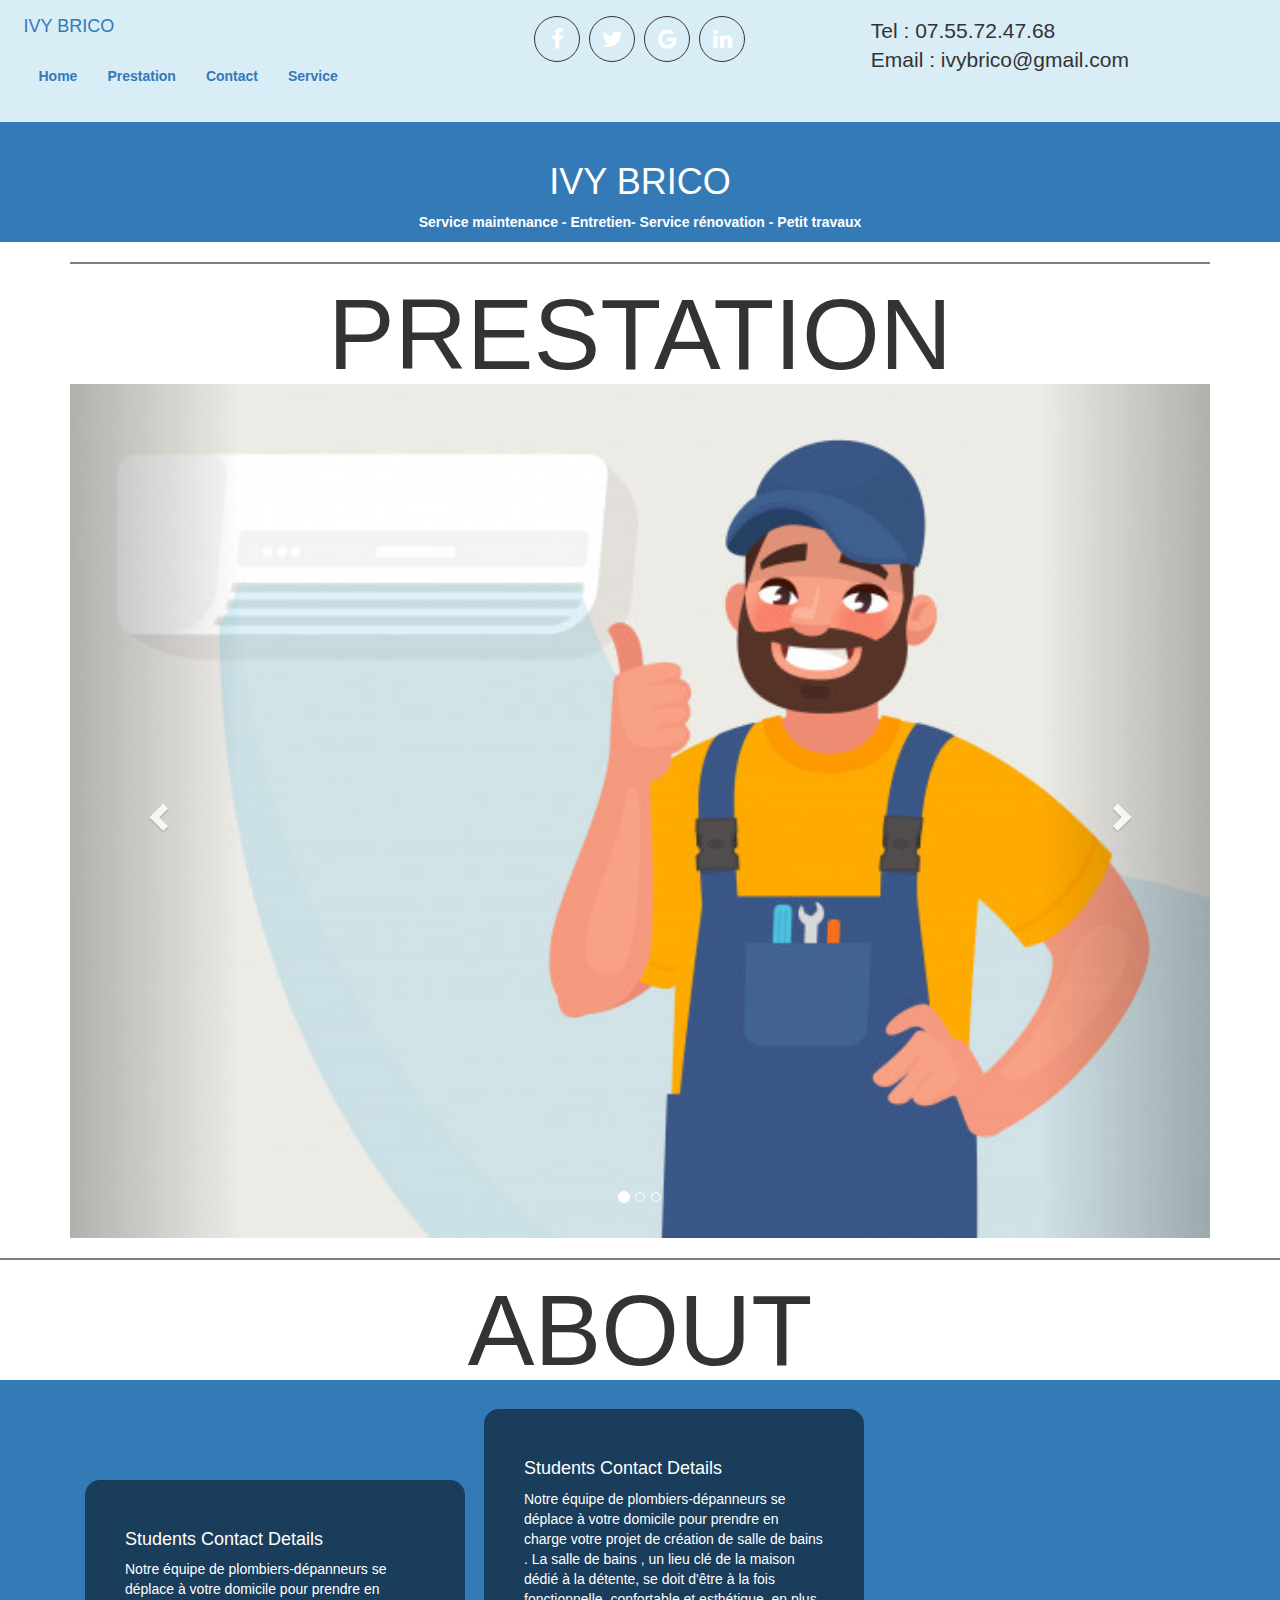
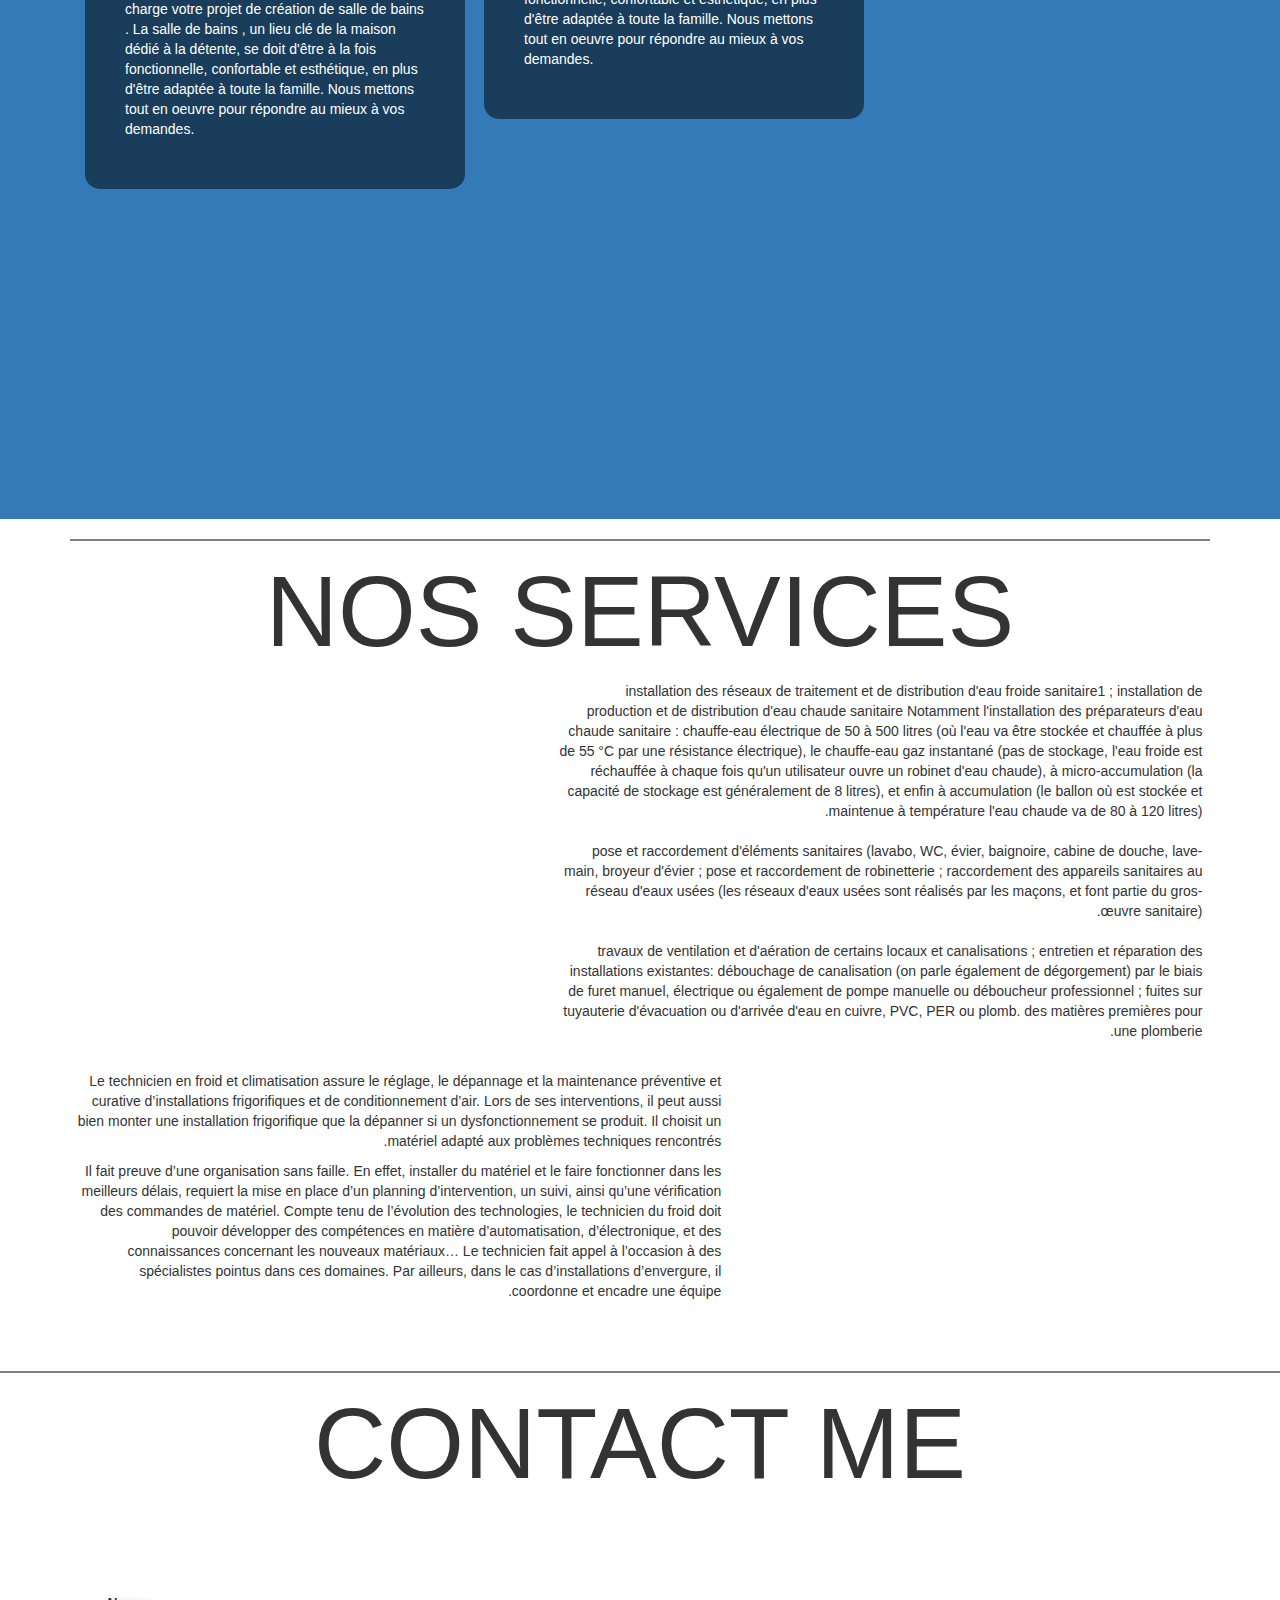
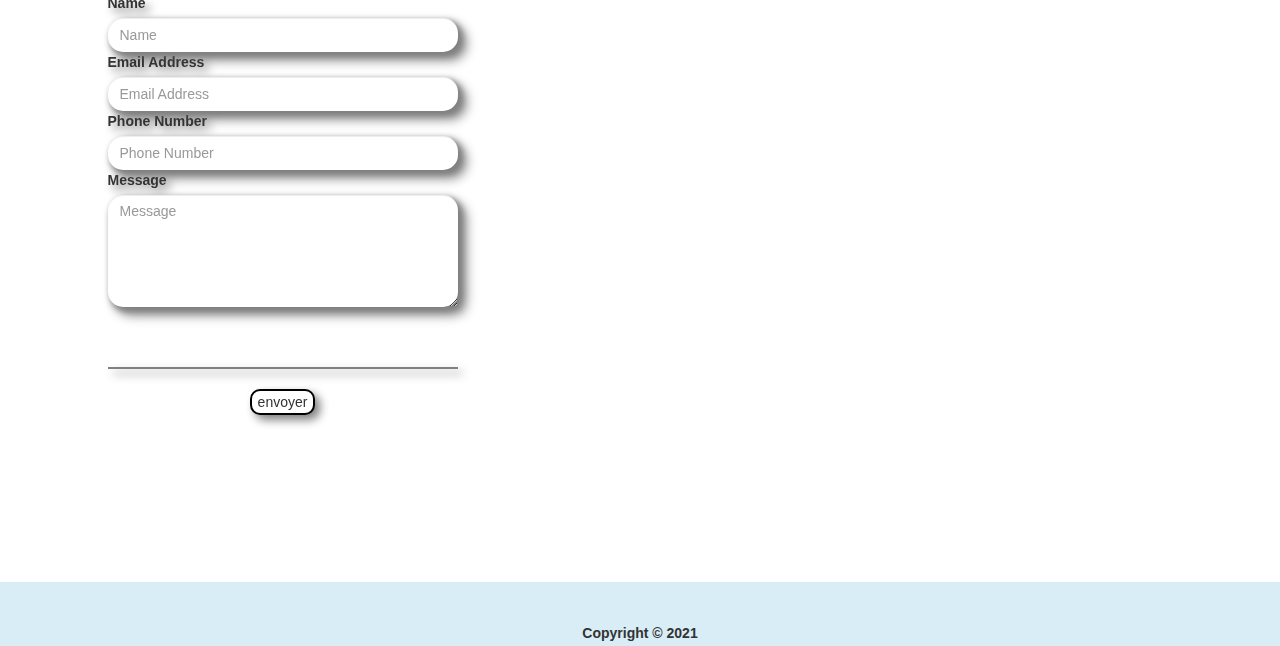
==== about.html @ 15a579df "bonjour" ====
<!DOCTYPE html>
<html lang="en">
  <head>
  <meta name="viewport" content="width=device-width, initial-scale=1">
    <link rel="stylesheet" href="https://maxcdn.bootstrapcdn.com/bootstrap/3.4.1/css/bootstrap.min.css">
  <script src="https://ajax.googleapis.com/ajax/libs/jquery/3.5.1/jquery.min.js"></script>
  <script src="https://maxcdn.bootstrapcdn.com/bootstrap/3.4.1/js/bootstrap.min.js"></script>
  <link href="https://fonts.googleapis.com/css2?family=Poppins:wght@600&display=swap" rel="stylesheet">
   <link rel="stylesheet" href="https://maxcdn.bootstrapcdn.com/bootstrap/3.4.0/css/bootstrap.min.css">
    <script src="https://ajax.googleapis.com/ajax/libs/jquery/3.5.1/jquery.min.js"></script>
    <script src="https://maxcdn.bootstrapcdn.com/bootstrap/3.4.0/js/bootstrap.min.js"></script>
   <link rel="stylesheet" href="https://cdnjs.cloudflare.com/ajax/libs/font-awesome/4.7.0/css/font-awesome.min.css" integrity="sha512-SfTiTlX6kk+qitfevl/7LibUOeJWlt9rbyDn92a1DqWOw9vWG2MFoays0sgObmWazO5BQPiFucnnEAjpAB+/Sw==" crossorigin="anonymous">
  <script src="'https://kit.fontawesome.com/42deadbeef.js'"></script>
   <link rel="stylesheet"  href="css/style.css">
 <script src="ivybrico/js/brid.js"></script>
  </head>
  <BODY>
    <!-- navigation -->
   
      
      
      
     <div class="row col-12 bg-info nav">
  <div class="col-sm-4">
    <nav class="navbar navbar">
  <div class="container-fluid">
    <div class="navbar-header">
      <a class="navbar-brand" href="ivybrico">IVY BRICO</a>
    </div>
    <ul class="nav navbar-nav">
      <li> <a class="nav-link  rounded js-scroll-trigger" href="#about"><strong>Home</strong></a></li>
      <li> <a class="nav-link  rounded js-scroll-trigger" href="#prestation"><strong>Prestation</strong></a></li>
    <li> <a class="nav-link  rounded js-scroll-trigger" href="#contact me"><strong>Contact</strong></a></li>
    <li> <a class="nav-link  rounded js-scroll-trigger" href="#nos services"><strong>Service</strong></a></li>
    </ul>
  </div>
</nav>
  </div>
  <div class="col-sm-4">
    <div class="social-media">
          <a href="#" class="social-icon">
            <i class="fa fa-2x fa-facebook"></i>
          </a>
          <a href="#" class="social-icon">
            <i class="fa fa-2x fa-twitter"></i>
          </a>
          <a href="#" class="social-icon">
            <i class="fa fa-2x fa-google"></i>
          </a>
          <a href="#" class="social-icon">
            <i class="fa fa-2x fa-linkedin"></i>
          </a>
          
        </div>
  </div>
  <div class="col-sm-4 ">
                        <div class="lead mb-0  racine">
                            Tel : 07.55.72.47.68
                            <br />
                           Email : ivybrico@gmail.com
                        </div>
                    </div>
  </div>
</div>
  <!-- end navigation -->
  <!-- header -->
  <header class="masthead bg-primary text-white text-center">
            <div class="container d-flex align-items-center flex-column">
                <!-- Masthead Avatar Image-->
                <img class="masthead-avatar " src="img/main.png" alt="" />
                <!-- Masthead Heading-->
                <h1 class="masthead-heading text-uppercase mb-0">IVY BRICO</h1>
                
                <!-- Masthead Subheading-->
                <p class="masthead-subheading font-weight-light mb-0"><strong>Service maintenance - Entretien- Service rénovation - Petit travaux </strong></p>
            </div>
        </header>
<!-- end header-->
        <section class="page-section port" >

<div class="container">
                
                <hr class="hr2" align="center">
                <h2 class="page-section-heading text-center text-uppercase text-secondary mb-0"><span>PRESTATION</span></h2>
                
               
  
    
  <div id="myCarousel" class="carousel slide" data-ride="carousel">
    <!-- Indicators -->
    <ol class="carousel-indicators">
      <li data-target="#myCarousel" data-slide-to="0" class="active"></li>
      <li data-target="#myCarousel" data-slide-to="1"></li>
      <li data-target="#myCarousel" data-slide-to="2"></li>
    </ol>

    <!-- Wrapper for slides -->
    <div class="carousel-inner">
      <div class="item active">
        <img src="img/slideshow/clima.jpg" alt="Los Angeles" style="width:100%;">
      </div>

      <div class="item">
        <img src="img/slideshow/pent.png" alt="Chicago" style="width:100%;">
      </div>
    
      <div class="item">
        <img src="img/slideshow/penture.jpg" alt="New york" style="width:100%;">
      </div>
    </div>

    <!-- Left and right controls -->
    <a class="left carousel-control" href="#myCarousel" data-slide="prev">
      <span class="glyphicon glyphicon-chevron-left"></span>
      <span class="sr-only">Previous</span>
    </a>
    <a class="right carousel-control" href="#myCarousel" data-slide="next">
      <span class="glyphicon glyphicon-chevron-right"></span>
      <span class="sr-only">Next</span>
    </a>
  </div>
      </section>         
</div>

  <hr class="hr2" align="center">
  <h2 class="page-section-heading text-center text-uppercase text-secondary mb-0"><span>ABOUT</span></h2>
  <section class="page-section bg-primary text-white " id="about">
<div class="container">
              <div class="row content">
          <div class="col-md-5 " data-aos="fade-right">
            <h2 style="text-align: center;">
            <img src="" class="img-fluid" alt="" > 
          </h2>
          </div>
        </div>
                 <div class="container ">
  <div class="d-flex justify-content-center">
    <div class="card mt-5 col-md-4 animated bounceInDown myFor">
      <div class="card-header">
        <h4 >Students Contact Details</h4>
      </div>
      <div class="card-body">
        <form>
          <div id="dynamic_container">
            <p>
              Notre équipe de plombiers-dépanneurs se déplace à votre domicile pour prendre en charge votre projet de création de salle de bains . La salle de bains , un lieu clé de la maison dédié à la détente, se doit d'être à la fois fonctionnelle, confortable et esthétique, en plus d'être adaptée à toute la famille. Nous mettons tout en oeuvre pour répondre au mieux à vos demandes.
            </p>
            </div>
        </form>
      </div> 
        </div>
        </div>
      </div>
<div dir="rtl" class="row content">
          <div class="col-md-5  aos-init aos-animate" data-aos="fade-left">
            <img src="img/fric.png" class="img-fluid" alt="">
          </div>
        </div>
            <div class="container ">
  <div class="d-flex justify-content-center">
    <div class="card mt-5 col-md-4 animated bounceInDown myForm">
      <div class="card-header">
        <h4 class="wow">Students Contact Details</h4>
      </div>
      <div class="card-body">
        <form>
          <div id="dynamic_container">
            <p class="wow">
              Notre équipe de plombiers-dépanneurs se déplace à votre domicile pour prendre en charge votre projet de création de salle de bains . La salle de bains , un lieu clé de la maison dédié à la détente, se doit d'être à la fois fonctionnelle, confortable et esthétique, en plus d'être adaptée à toute la famille. Nous mettons tout en oeuvre pour répondre au mieux à vos demandes.
            </p>
            </div>
        </form>
      </div> 
        </div>
      </div>
          </section>

            <div class="container">

        <div class="section-title">
          <hr class="hr2" align="center">
          <h2 data-aos="fade-in" class="aos-init aos-animate text-center text-uppercase"><span>Nos Services</span></h2>
        </div>

        <div class="row content">
          <div class="col-md-5 " data-aos="fade-right">
            <img src="img/plomb.jpg" class="img-fluid" alt="">
          </div>
          <div dir="rtl" class="col-md-7 pt-4 " data-aos="fade-left">
            <h3></h3>
            <p class="font-italic ">
              installation des réseaux de traitement et de distribution d'eau froide sanitaire1 ;
installation de production et de distribution d'eau chaude sanitaire Notamment l'installation des préparateurs d'eau chaude sanitaire : chauffe-eau électrique de 50 à 500 litres (où l'eau va être stockée et chauffée à plus de 55 °C par une résistance électrique), le chauffe-eau gaz instantané (pas de stockage, l'eau froide est réchauffée à chaque fois qu'un utilisateur ouvre un robinet d'eau chaude), à micro-accumulation (la capacité de stockage est généralement de 8 litres), et enfin à accumulation (le ballon où est stockée et maintenue à température l'eau chaude va de 80 à 120 litres).
            </p>
            
            <h3></h3>
            <p class="font-italic ">
              pose et raccordement d'éléments sanitaires (lavabo, WC, évier, baignoire, cabine de douche, lave-main, broyeur d'évier ;
pose et raccordement de robinetterie ;
raccordement des appareils sanitaires au réseau d'eaux usées (les réseaux d'eaux usées sont réalisés par les maçons, et font partie du gros-œuvre sanitaire).
            </p>
            <h3> </h3>
            <p class="font-italic ">
              travaux de ventilation et d'aération de certains locaux et canalisations ;
entretien et réparation des installations existantes: débouchage de canalisation (on parle également de dégorgement) par le biais de furet manuel, électrique ou également de pompe manuelle ou déboucheur professionnel ; fuites sur tuyauterie d'évacuation ou d'arrivée d'eau en cuivre, PVC, PER ou plomb. des matières premières pour une plomberie.
            </p>
          </div>
        </div>

        <div dir="rtl" class="row content">
          <div class="col-md-5 order-1 order-md-2 aos-init aos-animate" data-aos="fade-left">
            <img src="img/clim.png" class="img-fluid" alt="">
          </div>
          <div class="col-md-7 pt-5 order-2 order-md-1 aos-init aos-animate" data-aos="fade-right">
            <h3> </h3>
            <p class="font-italic ">
              Le technicien en froid et climatisation assure le réglage, le dépannage et la maintenance préventive et curative d’installations frigorifiques et de conditionnement d’air. Lors de ses interventions, il peut aussi bien monter une installation frigorifique que la dépanner si un dysfonctionnement se produit. Il choisit un matériel adapté aux problèmes techniques rencontrés.

            </p>
            
            <p class="font-italic">
              Il fait preuve d’une organisation sans faille. En effet, installer du matériel et le faire fonctionner dans les meilleurs délais, requiert la mise en place d’un planning d’intervention, un suivi, ainsi qu’une vérification des commandes de matériel. Compte tenu de l’évolution des technologies, le technicien du froid doit pouvoir développer des compétences en matière d’automatisation, d’électronique, et des connaissances concernant les nouveaux matériaux… Le technicien fait appel à l’occasion à des spécialistes pointus dans ces domaines. Par ailleurs, dans le cas d’installations d’envergure, il coordonne et encadre une équipe.
            </p>
          </div>
        </div>

        <div class="row content">
          <div class="col-md-5 aos-init aos-animate" data-aos="fade-right">
            <figure><img src="img/elect.png" class="img_section5" alt=""></figure>
          </div>
          <div dir="rtl" class="col-md-7 pt-5 aos-init aos-animate" data-aos="fade-left">
            <h3></h3>
            <p>
            </p><p class="font-italic">
              
            </p>
          </div>
        </div>

        <div dir="rtl" class="row content">
          <div class="col-md-5 order-1 order-md-2 aos-init aos-animate" data-aos="fade-left">
            <img src="img/elect.pn
            g" class="img-fluid" alt="">
          </div>
          <div class="col-md-7 pt-5 order-2 order-md-1 aos-init aos-animate" data-aos="fade-right">
            <h3></h3>
            <p class="font-italic">
              
            </p>
            
            </ul>
          </div>
        </div>

      </div>
          
          <hr class="hr2" align="center">
<h2 class="page-section-heading text-center text-uppercase text-secondary mb-0"><span>CONTACT ME</span></h2>
<section class="page-section  text-white " id="CONTACT">
<div class="container">
<div class="row col-12 content">
  <div class=" col-sm-6 in">
                     <label>Name</label>
                                    <input class="form-control" id="name" type="text" placeholder="Name" required="required" data-validation-required-message="Please enter your name." />
     <label>Email Address</label>
                                    <input class="form-control" id="email" type="email" placeholder="Email Address" required="required" data-validation-required-message="Please enter your email address." />
     <label>Phone Number</label>
                                    <input class="form-control" id="phone" type="tel" placeholder="Phone Number" required="required" data-validation-required-message="Please enter your phone number." />
     <label>Message</label>
    <textarea class="form-control" id="message" rows="5" placeholder="Message" required="required" data-validation-required-message="Please enter a message."></textarea><br/><br/>
    
    <hr class="hr2" align="center">
    <div class="d5">
      <input type="button" name="soumettez-vous" value="envoyer" class=" in5"><br/><br/>
      </div>
    </div>
          <div class="col-sm-6 img ">
            <img src="img/message.png" class="imge" alt="">
          </div>
  </div>
</div>
</section>
<div class="row col-12">
  <div class="col-lg-4">
    
  </div>
          <div class="col-lg-4 address ">
            <div class="info-box mb-4">
              <i class="bx bx-map"></i>
              <h3></h3>
              <p></p>
            </div>
          </div>
          <div class="col-lg-4">
            
          </div>
        </div>
<div class="row col-12">

          <div class="col-lg-6 col-md-6 bg-light">
            <div class="info-box  mb-4">
              <i class="bx bx-envelope"></i>
              <h3></h3>
              <p></p>
            </div>
          </div>

          <div class="col-lg-6 col-md-6 bg-light">
            <div class="info-box  mb-4">
              <i class="bx bx-phone-call"></i>
              <h3></h3>
              <p></p>
            </div>
          </div>

        </div>

<!-- footer -->
<footer>
<div class=" row col-12 bg-info footer">
                
                    <!-- Footer Location-->
                    
                      <div class="container ">
      <div class="copyright  text-center ">
          <strong><span>Copyright © 2021</span>
      </strong>
    </div>
            </div>
        </div>
</footer>
  </BODY>
  </html>
---- css/style.css ----
input#name{
	box-sizing: 40px;
	box-shadow: 50px gray;
	border-radius: 15px;
	border-color: white;
	border-left-color: 5px blue;
	border: none;
	filter: drop-shadow(3px 3px 3px gray);
}
input#email{
	box-sizing: 40px;
	box-shadow: 50px gray;
	border-radius: 15px;
	border-color: white;
	border:none;
	filter: drop-shadow(3px 3px 3px gray);
}
input#phone{
	box-sizing: 40px;
	box-shadow: 50px gray;
	border-radius: 15px;
	border-color: white;
	border:none;
	filter: drop-shadow(3px 3px 3px gray);
}
textarea#message{
	box-sizing: 40px;
	box-shadow: 50px gray;
	border-radius: 15px;
	border-color: white;
	border:none;
	filter: drop-shadow(3px 3px 3px gray);
}
input.in5{
	box-sizing: 50px;
	background-color: white;
	border-radius: 10px;

	border: 2px solid black;
	margin-bottom: 7px;
	font-weight: 300;

}
div.d5{
	text-align: center;
}
input[type="submit"]:hover{
	cursor: pointer;
	background: #50cebb;
}
div.in{
	margin: 100px 30px;
	border-radius: 20px;
	filter: drop-shadow(5px 5px 5px gray);
	width: 380px;
}
 p.parph{
border-style: groove;
margin-top: 10%;
text-align: center;
right: 10%;
background-color: gray;
}
h3{
	text-align:center;

}
.img{

}
.social-media{
  display: flex;
  justify-content: center;
  margin-top: 4%;

}
.social-icon{
  height: 46px;
  width: 46px;
  border:1px solid #333;
  margin: 0 0.45rem;
  display: flex;
  justify-content: center;
  align-items: center;
  text-decoration: none;
  color: white;
  font-size: 1.1rem;
  border-radius: 50%;
  transition: 0.3s; 
}
.social-icon::hover{
  color: #4481eb;
  border-color: #4481eb;
}
.row {
    --bs-gutter-x: 1.5rem;
    --bs-gutter-y: 0;
    display: flex;
    flex-wrap: wrap;
    margin-top: calc(var(--bs-gutter-y) * -1);
    margin-right: calc(var(--bs-gutter-x)/ -2);
    margin-left: calc(var(--bs-gutter-x)/ -2);
}

.racine{
	margin-top: 4%;

}
.hr2{
	height:2px;
	border-width:0;
	color:gray;
	background-color:gray;
}
.img_section5 {
	filter: blur(5px);
	transition: .3s ease-in-out;
}
.img_section5:hover {
	filter: blur(0);
	
}
.footer{
	padding-top: 5%;
}
.copyright
{
	margin-top: -2%;
}
.myForm{
   	background-color: rgba(0,0,0,0.5) !important;
   	padding: 40px !important;
   border-radius: 15px !important;
   color: white;
top: -400px;
left: 35%;
   }
   .myFor{
   	background-color: rgba(0,0,0,0.5) !important;
   	padding: 40px !important;
   border-radius: 15px !important;
   color: white;
   }
   h2{
   	 margin: 0;
  text-align: center;
  font-size: 100px;
  overflow: hidden;
  line-height: 1;
   }
   h2 span{
   	 display: block;
  animation: reveal 1.5s cubic-bezier(0.77, 0, 0.175, 1) 0.5s;
   }
@keyframes reveal {
  0% {
    transform: translate(0,100%);
  }
  100% {
    transform: translate(0,0);
  }
}
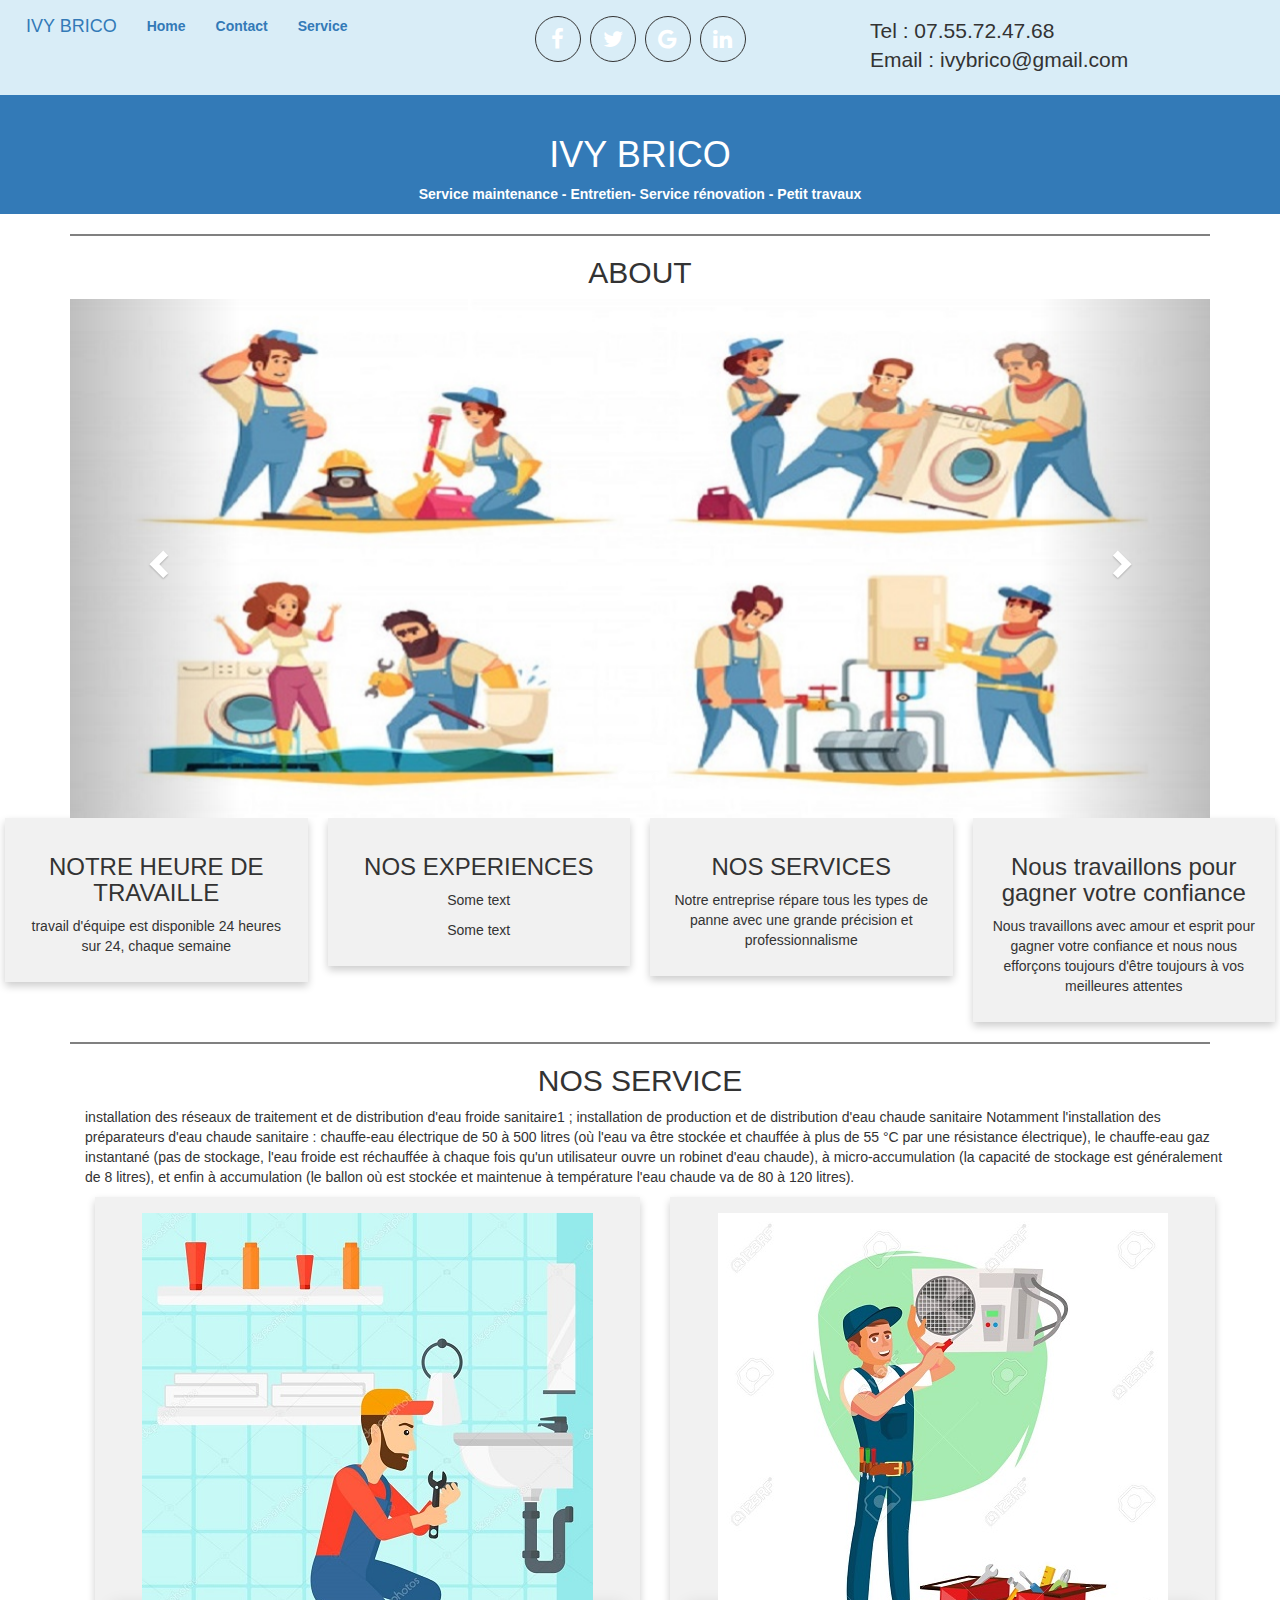
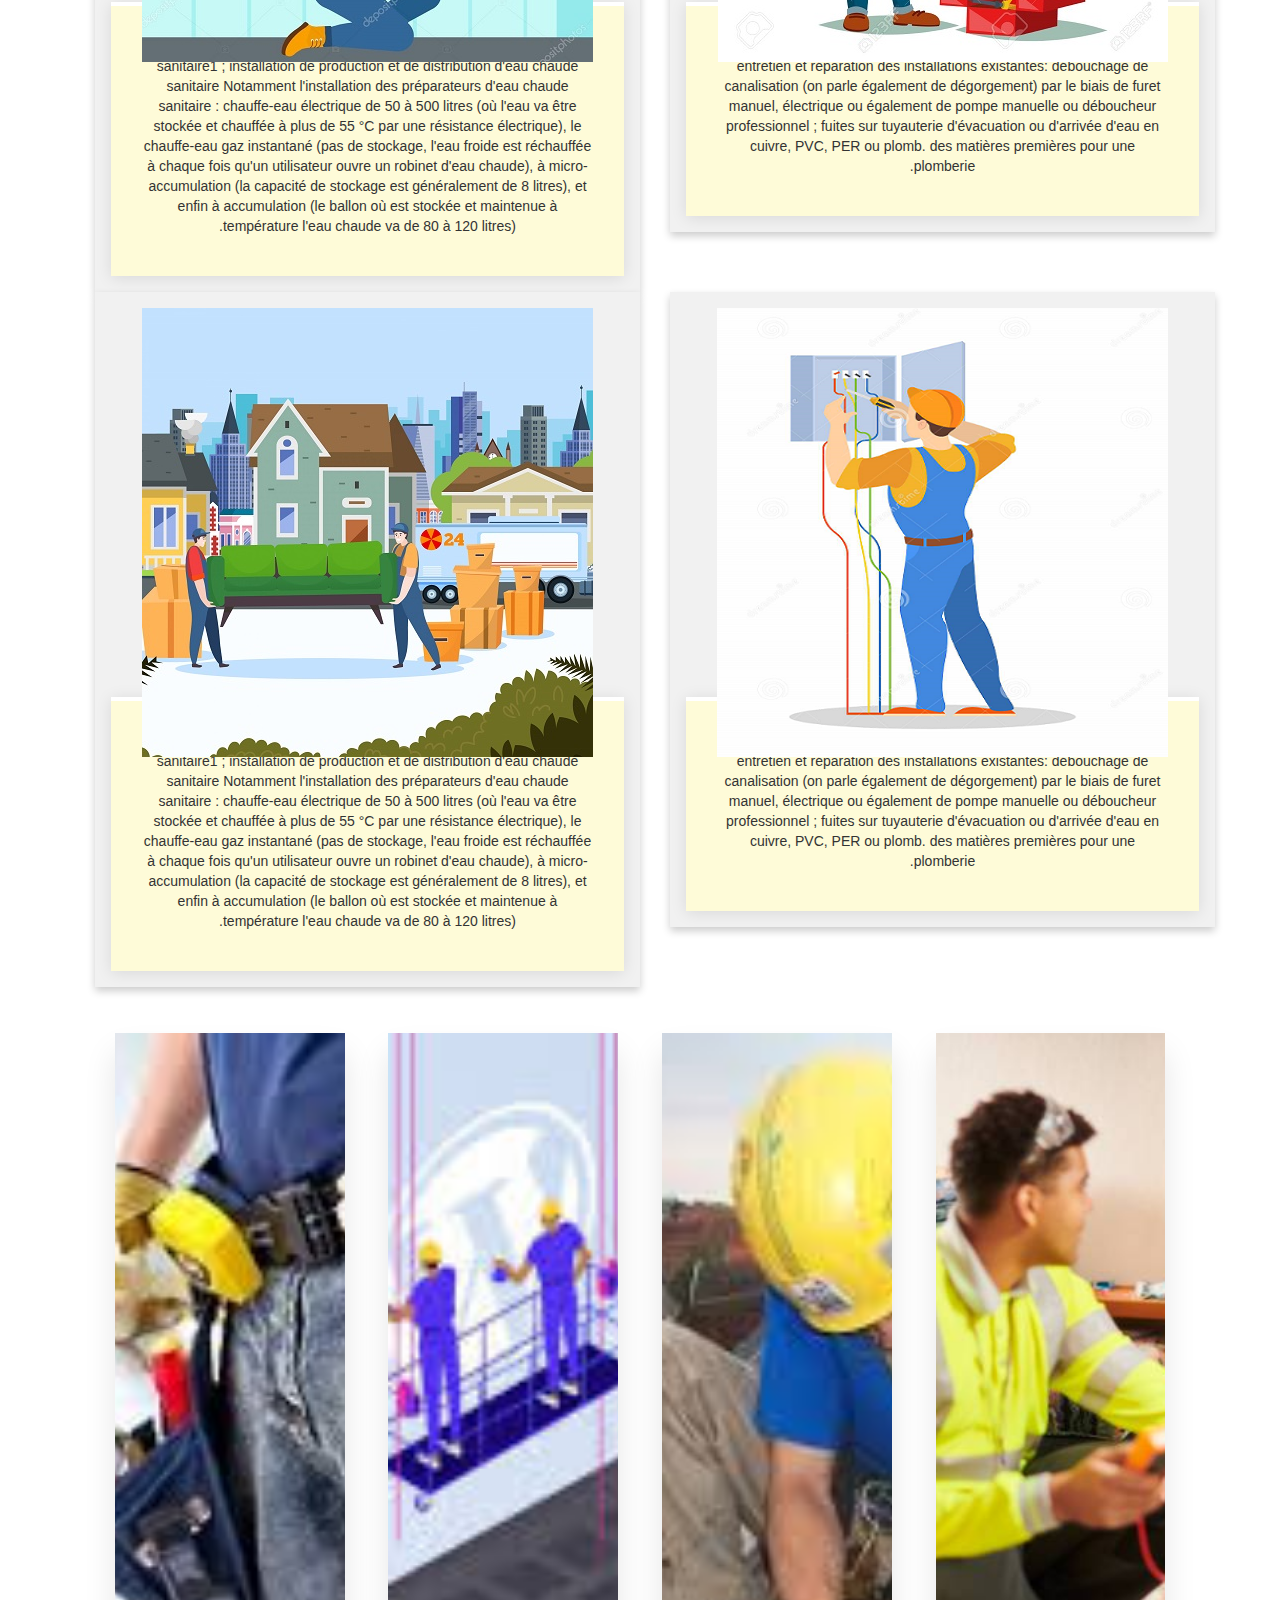
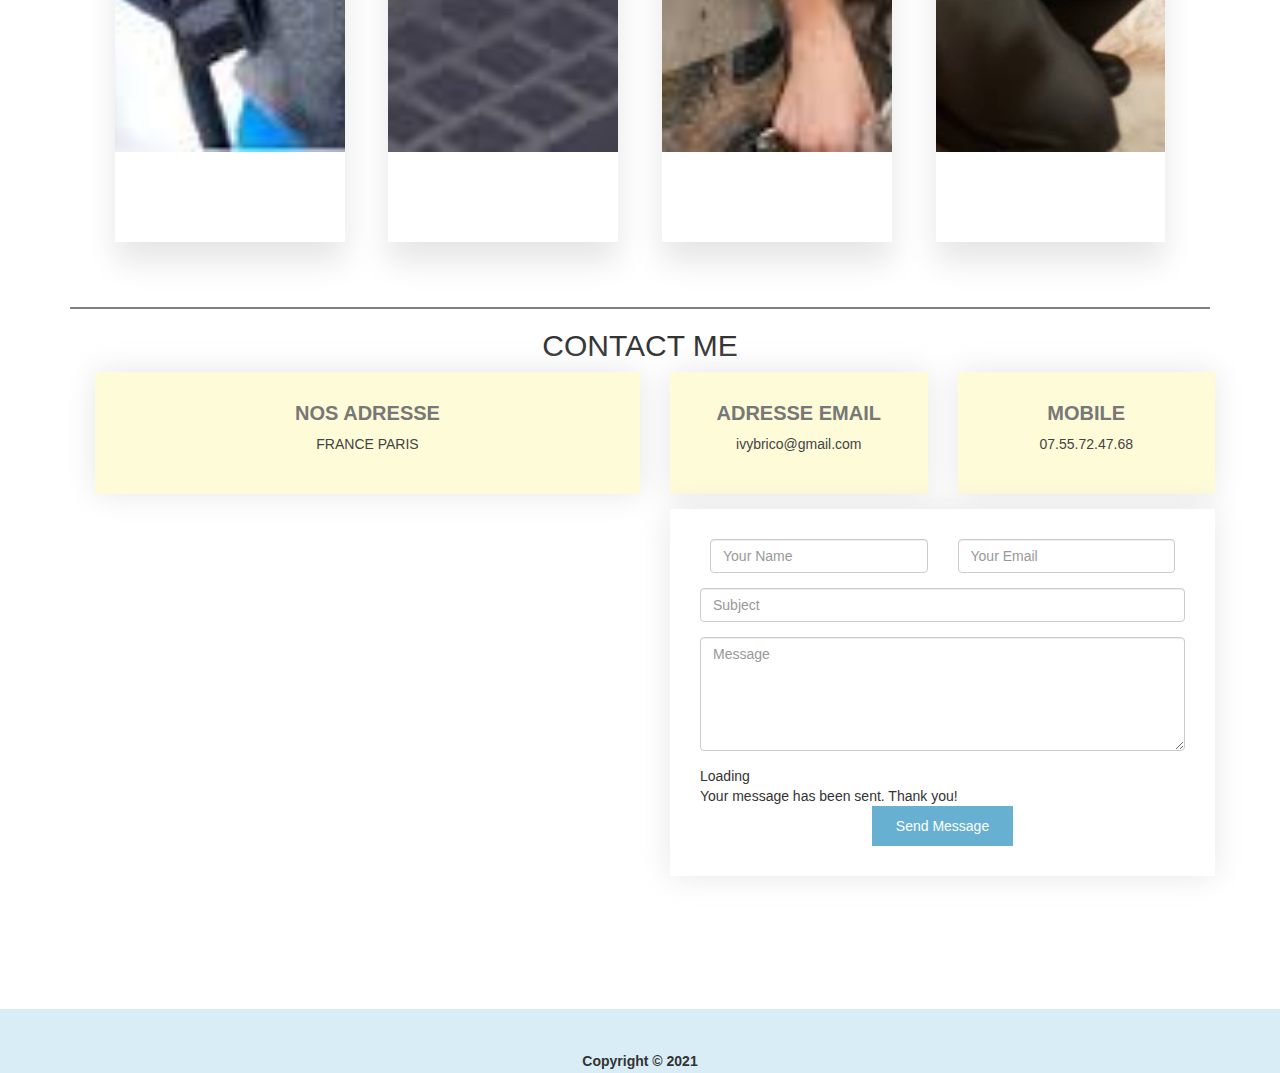
==== commit 82d21a06: "bojour" ====
--- a/about.html
+++ b/about.html
@@ -29,7 +29,6 @@
     </div>
     <ul class="nav navbar-nav">
       <li> <a class="nav-link  rounded js-scroll-trigger" href="#about"><strong>Home</strong></a></li>
-      <li> <a class="nav-link  rounded js-scroll-trigger" href="#prestation"><strong>Prestation</strong></a></li>
     <li> <a class="nav-link  rounded js-scroll-trigger" href="#contact me"><strong>Contact</strong></a></li>
     <li> <a class="nav-link  rounded js-scroll-trigger" href="#nos services"><strong>Service</strong></a></li>
     </ul>
@@ -81,7 +80,7 @@
 <div class="container">
                 
                 <hr class="hr2" align="center">
-                <h2 class="page-section-heading text-center text-uppercase text-secondary mb-0"><span>PRESTATION</span></h2>
+                <h2 class="page-section-heading text-center text-uppercase text-secondary mb-0"><span>ABOUT</span></h2>
                 
                
   
@@ -97,15 +96,15 @@
     <!-- Wrapper for slides -->
     <div class="carousel-inner">
       <div class="item active">
-        <img src="img/slideshow/clima.jpg" alt="Los Angeles" style="width:100%;">
+        <img src="img/slideshow/plom.jpg" alt="Los Angeles" style="width:100%;">
       </div>
 
       <div class="item">
-        <img src="img/slideshow/pent.png" alt="Chicago" style="width:100%;">
+        <img src="img/slideshow/electrecien.png" alt="Chicago" style="width:100%;">
       </div>
     
       <div class="item">
-        <img src="img/slideshow/penture.jpg" alt="New york" style="width:100%;">
+        <img src="img/slideshow/menage.jpg" alt="New york" style="width:100%;">
       </div>
     </div>
 
@@ -121,57 +120,42 @@
   </div>
       </section>         
 </div>
-
-  <hr class="hr2" align="center">
-  <h2 class="page-section-heading text-center text-uppercase text-secondary mb-0"><span>ABOUT</span></h2>
-  <section class="page-section bg-primary text-white " id="about">
-<div class="container">
-              <div class="row content">
-          <div class="col-md-5 " data-aos="fade-right">
-            <h2 style="text-align: center;">
-            <img src="" class="img-fluid" alt="" > 
-          </h2>
-          </div>
-        </div>
-                 <div class="container ">
-  <div class="d-flex justify-content-center">
-    <div class="card mt-5 col-md-4 animated bounceInDown myFor">
-      <div class="card-header">
-        <h4 >Students Contact Details</h4>
-      </div>
-      <div class="card-body">
-        <form>
-          <div id="dynamic_container">
-            <p>
-              Notre équipe de plombiers-dépanneurs se déplace à votre domicile pour prendre en charge votre projet de création de salle de bains . La salle de bains , un lieu clé de la maison dédié à la détente, se doit d'être à la fois fonctionnelle, confortable et esthétique, en plus d'être adaptée à toute la famille. Nous mettons tout en oeuvre pour répondre au mieux à vos demandes.
-            </p>
-            </div>
-        </form>
-      </div> 
-        </div>
-        </div>
-      </div>
-<div dir="rtl" class="row content">
-          <div class="col-md-5  aos-init aos-animate" data-aos="fade-left">
-            <img src="img/fric.png" class="img-fluid" alt="">
-          </div>
-        </div>
-            <div class="container ">
-  <div class="d-flex justify-content-center">
-    <div class="card mt-5 col-md-4 animated bounceInDown myForm">
-      <div class="card-header">
-        <h4 class="wow">Students Contact Details</h4>
-      </div>
-      <div class="card-body">
-        <form>
-          <div id="dynamic_container">
-            <p class="wow">
-              Notre équipe de plombiers-dépanneurs se déplace à votre domicile pour prendre en charge votre projet de création de salle de bains . La salle de bains , un lieu clé de la maison dédié à la détente, se doit d'être à la fois fonctionnelle, confortable et esthétique, en plus d'être adaptée à toute la famille. Nous mettons tout en oeuvre pour répondre au mieux à vos demandes.
-            </p>
-            </div>
-        </form>
-      </div> 
-        </div>
+          <div class="row">
+  <div class="column">
+    <div class="card">
+      <h3>NOTRE HEURE DE TRAVAILLE</h3>
+      <p>travail d'équipe est disponible 24 heures sur 24, chaque semaine</p>
+      
+    </div>
+  </div>
+
+  <div class="column">
+    <div class="card">
+      <h3>NOS EXPERIENCES</h3>
+      <p>Some text</p>
+      <p>Some text</p>
+    </div>
+  </div>
+  
+  <div class="column">
+    <div class="card">
+      <h3>NOS SERVICES</h3>
+      <p>Notre entreprise répare tous les types de panne avec une grande précision et professionnalisme</p>
+      
+    </div>
+  </div>
+  
+  <div class="column">
+    <div class="card">
+      <h3>Nous travaillons pour gagner votre confiance</h3>
+      <p>Nous travaillons avec amour et esprit pour gagner votre confiance et nous nous efforçons toujours d'être toujours à vos meilleures attentes</p>
+      
+    </div>
+  </div>
+</div>
+          </div>
+        </div>
+
       </div>
           </section>
 
@@ -179,155 +163,170 @@
 
         <div class="section-title">
           <hr class="hr2" align="center">
-          <h2 data-aos="fade-in" class="aos-init aos-animate text-center text-uppercase"><span>Nos Services</span></h2>
-        </div>
-
-        <div class="row content">
-          <div class="col-md-5 " data-aos="fade-right">
-            <img src="img/plomb.jpg" class="img-fluid" alt="">
-          </div>
-          <div dir="rtl" class="col-md-7 pt-4 " data-aos="fade-left">
-            <h3></h3>
-            <p class="font-italic ">
-              installation des réseaux de traitement et de distribution d'eau froide sanitaire1 ;
+          <h2 data-aos="fade-in" class="aos-init aos-animate text-center text-uppercase"><span> NOS Service</span></h2>
+        </div>
+
+        <div class="container">
+        <div class="section-title">
+          <p data-aos="fade-in" class="aos-init aos-animate">installation des réseaux de traitement et de distribution d'eau froide sanitaire1 ;
 installation de production et de distribution d'eau chaude sanitaire Notamment l'installation des préparateurs d'eau chaude sanitaire : chauffe-eau électrique de 50 à 500 litres (où l'eau va être stockée et chauffée à plus de 55 °C par une résistance électrique), le chauffe-eau gaz instantané (pas de stockage, l'eau froide est réchauffée à chaque fois qu'un utilisateur ouvre un robinet d'eau chaude), à micro-accumulation (la capacité de stockage est généralement de 8 litres), et enfin à accumulation (le ballon où est stockée et maintenue à température l'eau chaude va de 80 à 120 litres).
             </p>
-            
-            <h3></h3>
-            <p class="font-italic ">
-              pose et raccordement d'éléments sanitaires (lavabo, WC, évier, baignoire, cabine de douche, lave-main, broyeur d'évier ;
-pose et raccordement de robinetterie ;
-raccordement des appareils sanitaires au réseau d'eaux usées (les réseaux d'eaux usées sont réalisés par les maçons, et font partie du gros-œuvre sanitaire).
-            </p>
-            <h3> </h3>
-            <p class="font-italic ">
-              travaux de ventilation et d'aération de certains locaux et canalisations ;
+        </div>
+
+        <div class="row">
+          <div class="col-md-6 d-flex align-items-stretch aos-init aos-animate" data-aos="fade-right">
+            <div class="card">
+              <div class="card-img">
+                <figure><img src="img/plomb.jpg" alt="..."></figure>
+              </div>
+              <div class="card-body">
+                <p dir="rtl" class="card-text">installation des réseaux de traitement et de distribution d'eau froide sanitaire1 ;
+installation de production et de distribution d'eau chaude sanitaire Notamment l'installation des préparateurs d'eau chaude sanitaire : chauffe-eau électrique de 50 à 500 litres (où l'eau va être stockée et chauffée à plus de 55 °C par une résistance électrique), le chauffe-eau gaz instantané (pas de stockage, l'eau froide est réchauffée à chaque fois qu'un utilisateur ouvre un robinet d'eau chaude), à micro-accumulation (la capacité de stockage est généralement de 8 litres), et enfin à accumulation (le ballon où est stockée et maintenue à température l'eau chaude va de 80 à 120 litres).
+            </p>
+              </div>
+            </div>
+          </div>
+          <div class="col-md-6 d-flex align-items-stretch aos-init aos-animate" data-aos="fade-left">
+            <div class="card">
+              <div class="card-img">
+                <figure><img src="img/clim.jpg" alt="..."></figure>
+              </div>
+              <div class="card-body">
+                <p dir="rtl" class="card-text">travaux de ventilation et d'aération de certains locaux et canalisations ;
 entretien et réparation des installations existantes: débouchage de canalisation (on parle également de dégorgement) par le biais de furet manuel, électrique ou également de pompe manuelle ou déboucheur professionnel ; fuites sur tuyauterie d'évacuation ou d'arrivée d'eau en cuivre, PVC, PER ou plomb. des matières premières pour une plomberie.
             </p>
-          </div>
-        </div>
-
-        <div dir="rtl" class="row content">
-          <div class="col-md-5 order-1 order-md-2 aos-init aos-animate" data-aos="fade-left">
-            <img src="img/clim.png" class="img-fluid" alt="">
-          </div>
-          <div class="col-md-7 pt-5 order-2 order-md-1 aos-init aos-animate" data-aos="fade-right">
-            <h3> </h3>
-            <p class="font-italic ">
-              Le technicien en froid et climatisation assure le réglage, le dépannage et la maintenance préventive et curative d’installations frigorifiques et de conditionnement d’air. Lors de ses interventions, il peut aussi bien monter une installation frigorifique que la dépanner si un dysfonctionnement se produit. Il choisit un matériel adapté aux problèmes techniques rencontrés.
-
-            </p>
-            
-            <p class="font-italic">
-              Il fait preuve d’une organisation sans faille. En effet, installer du matériel et le faire fonctionner dans les meilleurs délais, requiert la mise en place d’un planning d’intervention, un suivi, ainsi qu’une vérification des commandes de matériel. Compte tenu de l’évolution des technologies, le technicien du froid doit pouvoir développer des compétences en matière d’automatisation, d’électronique, et des connaissances concernant les nouveaux matériaux… Le technicien fait appel à l’occasion à des spécialistes pointus dans ces domaines. Par ailleurs, dans le cas d’installations d’envergure, il coordonne et encadre une équipe.
-            </p>
-          </div>
-        </div>
-
-        <div class="row content">
-          <div class="col-md-5 aos-init aos-animate" data-aos="fade-right">
-            <figure><img src="img/elect.png" class="img_section5" alt=""></figure>
-          </div>
-          <div dir="rtl" class="col-md-7 pt-5 aos-init aos-animate" data-aos="fade-left">
-            <h3></h3>
-            <p>
-            </p><p class="font-italic">
-              
-            </p>
-          </div>
-        </div>
-
-        <div dir="rtl" class="row content">
-          <div class="col-md-5 order-1 order-md-2 aos-init aos-animate" data-aos="fade-left">
-            <img src="img/elect.pn
-            g" class="img-fluid" alt="">
-          </div>
-          <div class="col-md-7 pt-5 order-2 order-md-1 aos-init aos-animate" data-aos="fade-right">
-            <h3></h3>
-            <p class="font-italic">
-              
-            </p>
-            
-            </ul>
-          </div>
-        </div>
-
-      </div>
-          
+              </div>
+            </div>
+
+          </div>
+
+            </div>
+
+
+        <div class="row">
+          <div class="col-md-6 d-flex align-items-stretch aos-init aos-animate" data-aos="fade-right">
+            <div class="card">
+              <div class="card-img">
+                <figure><img src="img/demenage.jpg" alt="..."></figure>
+              </div>
+              <div class="card-body">
+                <p dir="rtl" class="card-text">installation des réseaux de traitement et de distribution d'eau froide sanitaire1 ;
+installation de production et de distribution d'eau chaude sanitaire Notamment l'installation des préparateurs d'eau chaude sanitaire : chauffe-eau électrique de 50 à 500 litres (où l'eau va être stockée et chauffée à plus de 55 °C par une résistance électrique), le chauffe-eau gaz instantané (pas de stockage, l'eau froide est réchauffée à chaque fois qu'un utilisateur ouvre un robinet d'eau chaude), à micro-accumulation (la capacité de stockage est généralement de 8 litres), et enfin à accumulation (le ballon où est stockée et maintenue à température l'eau chaude va de 80 à 120 litres).
+            </p>
+              </div>
+            </div>
+          </div>
+          <div class="col-md-6 d-flex align-items-stretch aos-init aos-animate" data-aos="fade-left">
+            <div class="card">
+              <div class="card-img">
+                <figure><img src="img/elect.png" alt="..."></figure>
+              </div>
+              <div class="card-body">
+                <p dir="rtl" class="card-text">travaux de ventilation et d'aération de certains locaux et canalisations ;
+entretien et réparation des installations existantes: débouchage de canalisation (on parle également de dégorgement) par le biais de furet manuel, électrique ou également de pompe manuelle ou déboucheur professionnel ; fuites sur tuyauterie d'évacuation ou d'arrivée d'eau en cuivre, PVC, PER ou plomb. des matières premières pour une plomberie.
+            </p>
+              </div>
+            </div>
+
+          </div>
+
+            </div>
+
+
+          </div>
+        
+    
+
+       <div class="containera">
+  <div class="box">
+    <img src="img/po.jfif">
+  </div>
+  <div class="box">
+    <img src="img/lm.jfif">
+  </div>
+  <div class="box">
+    <img src="img/jh.jfif">
+  </div>
+  <div class="box">
+    <img src="img/vc.jpg">
+  </div>
+</div>   
           <hr class="hr2" align="center">
 <h2 class="page-section-heading text-center text-uppercase text-secondary mb-0"><span>CONTACT ME</span></h2>
 <section class="page-section  text-white " id="CONTACT">
-<div class="container">
-<div class="row col-12 content">
-  <div class=" col-sm-6 in">
-                     <label>Name</label>
-                                    <input class="form-control" id="name" type="text" placeholder="Name" required="required" data-validation-required-message="Please enter your name." />
-     <label>Email Address</label>
-                                    <input class="form-control" id="email" type="email" placeholder="Email Address" required="required" data-validation-required-message="Please enter your email address." />
-     <label>Phone Number</label>
-                                    <input class="form-control" id="phone" type="tel" placeholder="Phone Number" required="required" data-validation-required-message="Please enter your phone number." />
-     <label>Message</label>
-    <textarea class="form-control" id="message" rows="5" placeholder="Message" required="required" data-validation-required-message="Please enter a message."></textarea><br/><br/>
-    
-    <hr class="hr2" align="center">
-    <div class="d5">
-      <input type="button" name="soumettez-vous" value="envoyer" class=" in5"><br/><br/>
-      </div>
-    </div>
-          <div class="col-sm-6 img ">
-            <img src="img/message.png" class="imge" alt="">
-          </div>
-  </div>
-</div>
-</section>
-<div class="row col-12">
-  <div class="col-lg-4">
-    
-  </div>
-          <div class="col-lg-4 address ">
+      <div class="container aos-init aos-animate" data-aos="fade-up">
+
+        <div class="row">
+          <div class="col-lg-6">
             <div class="info-box mb-4">
               <i class="bx bx-map"></i>
-              <h3></h3>
-              <p></p>
-            </div>
-          </div>
-          <div class="col-lg-4">
-            
-          </div>
-        </div>
-<div class="row col-12">
-
-          <div class="col-lg-6 col-md-6 bg-light">
+              <h3>  NOS ADRESSE</h3>
+              <p>FRANCE PARIS</p>
+            </div>
+          </div>
+
+          <div class="col-lg-3 col-md-6">
             <div class="info-box  mb-4">
               <i class="bx bx-envelope"></i>
-              <h3></h3>
-              <p></p>
-            </div>
-          </div>
-
-          <div class="col-lg-6 col-md-6 bg-light">
+              <h3>ADRESSE EMAIL</h3>
+              <p> ivybrico@gmail.com</p>
+            </div>
+          </div>
+
+          <div class="col-lg-3 col-md-6">
             <div class="info-box  mb-4">
               <i class="bx bx-phone-call"></i>
-              <h3></h3>
-              <p></p>
-            </div>
-          </div>
-
-        </div>
+              <h3> MOBILE</h3>
+              <p> 07.55.72.47.68</p>
+            </div>
+          </div>
+        </div>
+        <div class="row">
+          <div class="col-lg-6 ">
+           <div class="mapouter"><div class="gmap_canvas"><iframe width="600" height="450" id="gmap_canvas" src="https://maps.google.com/maps?q=PARIS%20FRANCE&t=&z=13&ie=UTF8&iwloc=&output=embed" frameborder="0" scrolling="no" marginheight="0" marginwidth="0"></iframe><a href="https://putlocker-is.org"></a><br><style>.mapouter{position:relative;text-align:right;height:500px;width:600px;}</style><a href="https://www.embedgooglemap.net"></a><style>.gmap_canvas {overflow:hidden;background:none!important;height:384px;width:100%; border: 0;}</style></div></div>
+          </div>
+          <div class="col-lg-6">
+            <form class="php-email-form">
+              <div class="row">
+                <div class="col-md-6 form-group">
+                  <input type="text" name="name" class="form-control" id="name" placeholder="Your Name" required="" >
+                </div>
+                <div class="col-md-6 form-group mt-3 mt-md-0">
+                  <input type="email" class="form-control" name="email" id="email" placeholder="Your Email" required="">
+                </div>
+              </div>
+              <div class="form-group mt-3">
+                <input type="text" class="form-control" name="subject" id="subject" placeholder="Subject" required="" >
+              </div>
+              <div class="form-group mt-3">
+                <textarea class="form-control" name="message" rows="5" placeholder="Message" required="" ></textarea>
+              </div>
+              <div class="my-3">
+                <div class="loading">Loading</div>
+                <div class="error-message"></div>
+                <div class="sent-message">Your message has been sent. Thank you!</div>
+              </div>
+              <div class="text-center"><button type="submit" >Send Message</button></div>
+            </form>
+          </div>
+        </div>
+      </div>
+</section>
+  </div>
+         
 
 <!-- footer -->
 <footer>
 <div class=" row col-12 bg-info footer">
-                
-                    <!-- Footer Location-->
                     
-                      <div class="container ">
+                      <div class="container">
       <div class="copyright  text-center ">
-          <strong><span>Copyright © 2021</span>
+          <strong>Copyright © 2021
       </strong>
     </div>
             </div>
         </div>
 </footer>
+
   </BODY>
   </html>--- a/css/style.css
+++ b/css/style.css
@@ -1,60 +1,5 @@
 
-input#name{
-	box-sizing: 40px;
-	box-shadow: 50px gray;
-	border-radius: 15px;
-	border-color: white;
-	border-left-color: 5px blue;
-	border: none;
-	filter: drop-shadow(3px 3px 3px gray);
-}
-input#email{
-	box-sizing: 40px;
-	box-shadow: 50px gray;
-	border-radius: 15px;
-	border-color: white;
-	border:none;
-	filter: drop-shadow(3px 3px 3px gray);
-}
-input#phone{
-	box-sizing: 40px;
-	box-shadow: 50px gray;
-	border-radius: 15px;
-	border-color: white;
-	border:none;
-	filter: drop-shadow(3px 3px 3px gray);
-}
-textarea#message{
-	box-sizing: 40px;
-	box-shadow: 50px gray;
-	border-radius: 15px;
-	border-color: white;
-	border:none;
-	filter: drop-shadow(3px 3px 3px gray);
-}
-input.in5{
-	box-sizing: 50px;
-	background-color: white;
-	border-radius: 10px;
-
-	border: 2px solid black;
-	margin-bottom: 7px;
-	font-weight: 300;
-
-}
-div.d5{
-	text-align: center;
-}
-input[type="submit"]:hover{
-	cursor: pointer;
-	background: #50cebb;
-}
-div.in{
-	margin: 100px 30px;
-	border-radius: 20px;
-	filter: drop-shadow(5px 5px 5px gray);
-	width: 380px;
-}
+
  p.parph{
 border-style: groove;
 margin-top: 10%;
@@ -66,9 +11,7 @@
 	text-align:center;
 
 }
-.img{
-
-}
+
 .social-media{
   display: flex;
   justify-content: center;
@@ -93,15 +36,7 @@
   color: #4481eb;
   border-color: #4481eb;
 }
-.row {
-    --bs-gutter-x: 1.5rem;
-    --bs-gutter-y: 0;
-    display: flex;
-    flex-wrap: wrap;
-    margin-top: calc(var(--bs-gutter-y) * -1);
-    margin-right: calc(var(--bs-gutter-x)/ -2);
-    margin-left: calc(var(--bs-gutter-x)/ -2);
-}
+
 
 .racine{
 	margin-top: 4%;
@@ -142,22 +77,144 @@
    border-radius: 15px !important;
    color: white;
    }
-   h2{
-   	 margin: 0;
+  .containera {
+  display: flex;
+  width: 100%;
+  padding: 4% 2%;
+  box-sizing: border-box;
+  height: 100vh;
+}
+
+.box {
+  flex: 1;
+  overflow: hidden;
+  transition: .5s;
+  margin: 0 2%;
+  box-shadow: 0 20px 30px rgba(0,0,0,.1);
+  line-height: 0;
+}
+
+.box > img {
+  width: 200%;
+  height: calc(100% - 10vh);
+  object-fit: cover; 
+  transition: .5s;
+}
+
+.box > span {
+  font-size: 3.8vh;
+  display: block;
   text-align: center;
-  font-size: 100px;
-  overflow: hidden;
-  line-height: 1;
-   }
-   h2 span{
-   	 display: block;
-  animation: reveal 1.5s cubic-bezier(0.77, 0, 0.175, 1) 0.5s;
-   }
-@keyframes reveal {
-  0% {
-    transform: translate(0,100%);
+  height: 10vh;
+  line-height: 2.6;
+}
+
+.box:hover { flex: 1 1 50%; }
+.box:hover > img {
+  width: 100%;
+  height: 100%;
+}
+.card-img figure img {
+  			transform: scale(1);
+  			transition: .3s ease-in-out;
+  			height: 300;
+  			width: 200;  			
+  		}
+		.card-img figure:hover img {
+			transform: scale(1.3);
+		}
+ .card-body {
+    z-index: 10;
+    background: #fefbd8;
+    border-top: 4px solid #fff;
+    padding: 30px;
+    box-shadow: 0px 2px 15px rgb(0 0 0 / 10%);
+    margin-top: -60px;
+    transition: 0.3s;
+
+}
+.row {
+    --bs-gutter-x: 1.5rem;
+    --bs-gutter-y: 0;
+    display: flex;
+    flex-wrap: wrap;
+    margin-top: calc(var(--bs-gutter-y) * -1);
+    margin-right: calc(var(--bs-gutter-x)/ -2);
+    margin-left: calc(var(--bs-gutter-x)/ -2);
+}
+.info-box {
+    color: #444444;
+    background:  #fefbd8;
+    text-align: center;
+    box-shadow: 0 0 30px rgb(214 215 216 / 60%);
+    padding: 20px 0 30px 0;
+}
+  .info-box h3 {
+    font-size: 20px;
+    color: #777777;
+    font-weight: 700;
+    margin: 10px 0;
+}
+
+ button[type="submit"] {
+    background: #67b0d1;
+    border: 0;
+    padding: 10px 24px;
+    color: #fff;
+    transition: 0.4s;
+}
+.php-email-form {
+    box-shadow: 0 0 30px rgb(214 215 216 / 60%);
+    padding: 30px;
+    background: #fff;
+}
+.mb-4 {
+    margin-bottom: 1.5rem!important;
+
+}
+.image{
+	background-size: cover;
+    height: 400px;
+    justify-content: center;
+}
+* {
+  box-sizing: border-box;
+}
+
+body {
+  font-family: Arial, Helvetica, sans-serif;
+}
+
+/* Float four columns side by side */
+.column {
+  float: left;
+  width: 25%;
+  padding: 0 10px;
+}
+
+/* Remove extra left and right margins, due to padding */
+.row {margin: 0 -5px;}
+
+/* Clear floats after the columns */
+.row:after {
+  content: "";
+  display: table;
+  clear: both;
+}
+
+/* Responsive columns */
+@media screen and (max-width: 600px) {
+  .column {
+    width: 100%;
+    display: block;
+    margin-bottom: 20px;
   }
-  100% {
-    transform: translate(0,0);
-  }
+}
+
+/* Style the counter cards */
+.card {
+  box-shadow: 0 4px 8px 0 rgba(0, 0, 0, 0.2);
+  padding: 16px;
+  text-align: center;
+  background-color: #f1f1f1;
 }